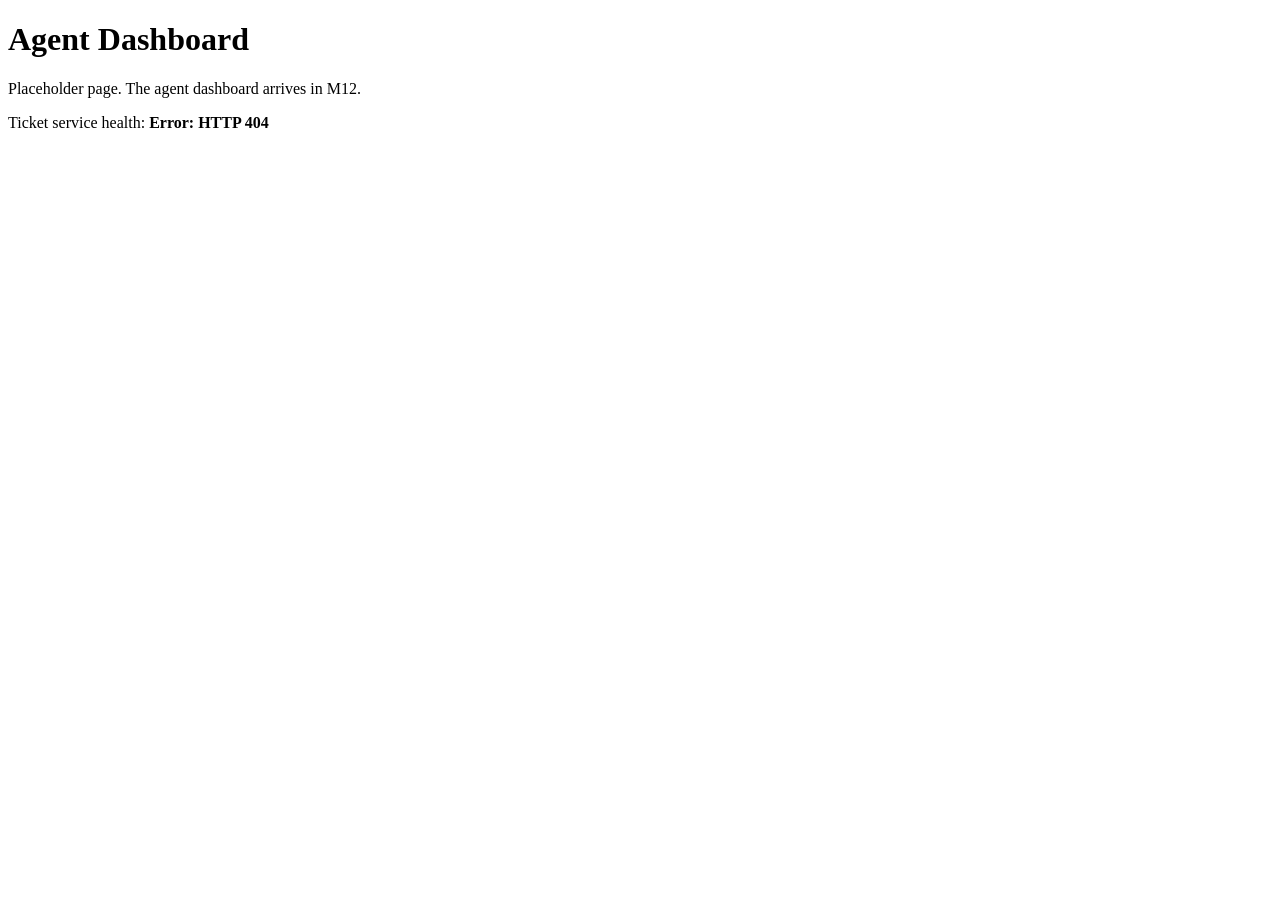
==== frontend/agent/index.html @ 4e437c52 "M1" ====
<!DOCTYPE html>
<html lang="en">
<head>
  <meta charset="utf-8">
  <meta name="viewport" content="width=device-width, initial-scale=1">
  <title>Agent Dashboard</title>
</head>
<body>
  <h1>Agent Dashboard</h1>
  <p>Placeholder page. The agent dashboard arrives in M12.</p>
  <p>Ticket service health: <strong id="health-result">Loading...</strong></p>
  <script type="module" src="app.js"></script>
</body>
</html>
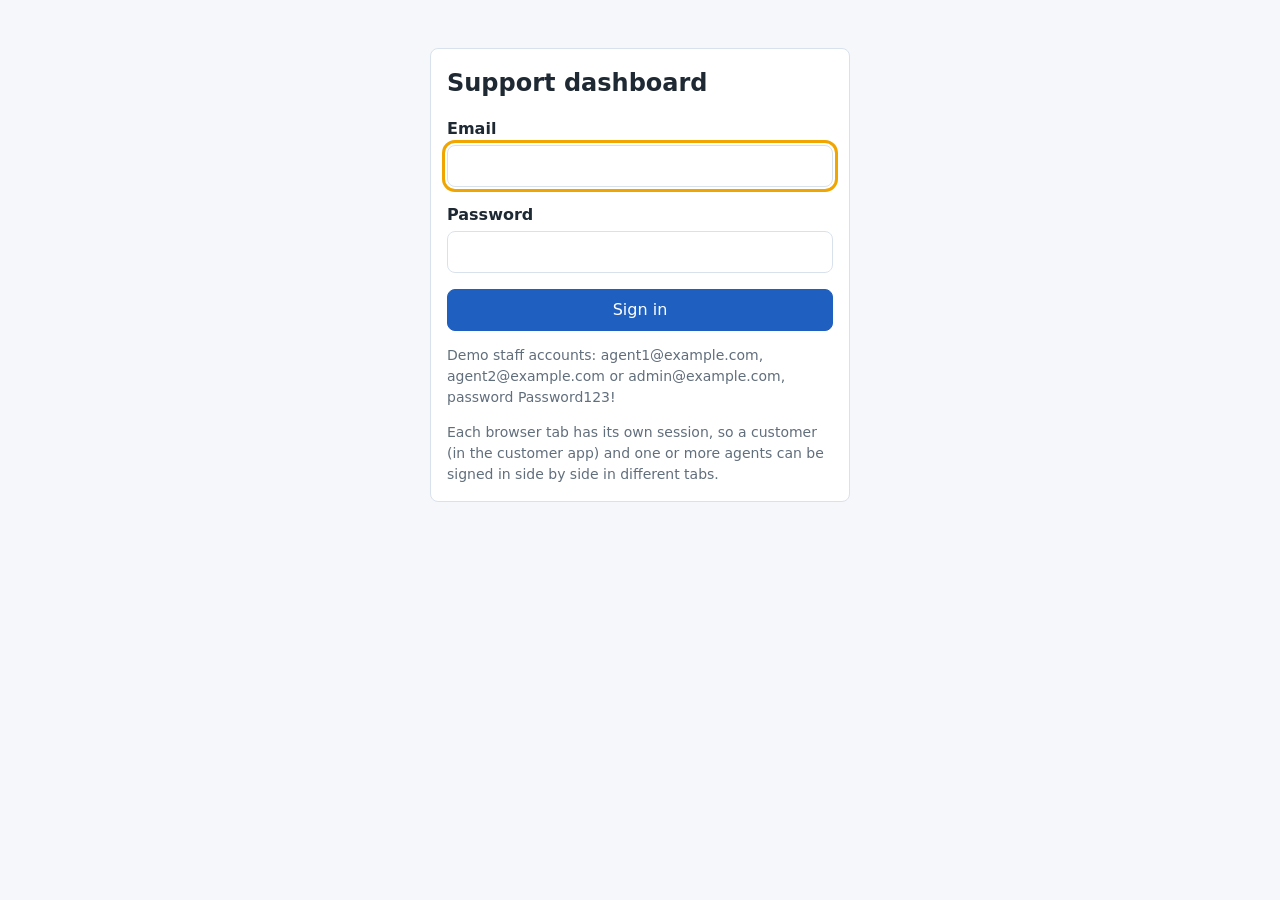
==== commit 33b8589e: "M12: Support-agent dashboard Plain HTML/CSS/JS (ES modules) dashboard at /agent/ for agents and admi" ====
--- a/frontend/agent/index.html
+++ b/frontend/agent/index.html
@@ -3,12 +3,30 @@
 <head>
   <meta charset="utf-8">
   <meta name="viewport" content="width=device-width, initial-scale=1">
-  <title>Agent Dashboard</title>
+  <title>Support Dashboard</title>
+  <link rel="stylesheet" href="styles.css">
 </head>
 <body>
-  <h1>Agent Dashboard</h1>
-  <p>Placeholder page. The agent dashboard arrives in M12.</p>
-  <p>Ticket service health: <strong id="health-result">Loading...</strong></p>
-  <script type="module" src="app.js"></script>
+  <header id="app-header" class="app-header" hidden>
+    <div class="header-inner">
+      <span class="brand">Support Dashboard</span>
+      <nav aria-label="Main">
+        <a href="#/tickets" data-nav="tickets">Tickets</a>
+        <a href="#/approvals" data-nav="approvals">
+          Approvals
+          <span id="pending-count" class="count" title="Pending approvals" hidden></span>
+        </a>
+      </nav>
+      <span id="connection-status" class="connection-status" role="status" hidden>Reconnecting…</span>
+      <span class="user">
+        <span id="user-email"></span>
+        <span id="user-role" class="badge"></span>
+        <button id="sign-out-button" type="button">Sign out</button>
+      </span>
+    </div>
+  </header>
+  <main id="app" class="app-main">Loading…</main>
+  <noscript>This dashboard needs JavaScript.</noscript>
+  <script type="module" src="js/main.js"></script>
 </body>
 </html>
--- a/frontend/agent/styles.css
+++ b/frontend/agent/styles.css
@@ -0,0 +1,801 @@
+/* Support dashboard: one stylesheet, colors and spacing as variables, system fonts.
+   Started from the customer app's stylesheet; the two apps stay independent. */
+:root {
+  --color-text: #1f2933;
+  --color-muted: #616e7c;
+  --color-background: #f5f7fa;
+  --color-surface: #ffffff;
+  --color-border: #d9e2ec;
+  --color-primary: #1f5fbf;
+  --color-primary-dark: #174a95;
+  --color-focus: #f0a500;
+  --color-error: #b42318;
+  --color-error-background: #fdecea;
+  --color-customer: #1f5fbf;
+  --color-ai: #e6f0fa;
+  --color-agent: #e7f6ec;
+  --color-agent-border: #2f855a;
+  --color-banner: #fff4d6;
+  --color-success: #2f855a;
+  --color-warning: #b7791f;
+  --space-1: 4px;
+  --space-2: 8px;
+  --space-3: 12px;
+  --space-4: 16px;
+  --space-5: 24px;
+  --radius: 8px;
+  --font: system-ui, -apple-system, "Segoe UI", Roboto, "Helvetica Neue", Arial, sans-serif;
+}
+
+* {
+  box-sizing: border-box;
+}
+
+body {
+  margin: 0;
+  font-family: var(--font);
+  font-size: 16px;
+  line-height: 1.5;
+  color: var(--color-text);
+  background: var(--color-background);
+}
+
+[hidden] {
+  display: none !important;
+}
+
+h1 {
+  font-size: 1.5rem;
+  margin: 0 0 var(--space-4);
+  overflow-wrap: anywhere;
+}
+
+h2 {
+  font-size: 1.1rem;
+  margin: 0 0 var(--space-3);
+}
+
+a {
+  color: var(--color-primary);
+}
+
+:focus-visible {
+  outline: 3px solid var(--color-focus);
+  outline-offset: 2px;
+}
+
+/* Header */
+.app-header {
+  background: var(--color-surface);
+  border-bottom: 1px solid var(--color-border);
+}
+
+.header-inner {
+  max-width: 1320px;
+  margin: 0 auto;
+  padding: var(--space-3) var(--space-4);
+  display: flex;
+  flex-wrap: wrap;
+  align-items: center;
+  gap: var(--space-3) var(--space-4);
+}
+
+.brand {
+  font-weight: 700;
+}
+
+nav {
+  display: flex;
+  gap: var(--space-3);
+}
+
+nav a {
+  text-decoration: none;
+  padding: var(--space-1) var(--space-2);
+  border-radius: var(--radius);
+}
+
+nav a[aria-current="page"] {
+  background: var(--color-ai);
+  font-weight: 600;
+}
+
+.user {
+  margin-left: auto;
+  display: flex;
+  align-items: center;
+  gap: var(--space-3);
+}
+
+.connection-status {
+  font-size: 0.875rem;
+  color: var(--color-warning);
+  font-weight: 600;
+}
+
+/* Layout */
+.app-main {
+  max-width: 1320px;
+  margin: 0 auto;
+  padding: var(--space-5) var(--space-4);
+}
+
+.card {
+  background: var(--color-surface);
+  border: 1px solid var(--color-border);
+  border-radius: var(--radius);
+  padding: var(--space-4);
+}
+
+.stack {
+  display: flex;
+  flex-direction: column;
+  gap: var(--space-4);
+}
+
+.title-row {
+  display: flex;
+  flex-wrap: wrap;
+  align-items: center;
+  justify-content: space-between;
+  gap: var(--space-3);
+  margin-bottom: var(--space-4);
+}
+
+.title-row h1 {
+  margin: 0;
+}
+
+.back-link {
+  display: inline-block;
+  margin-bottom: var(--space-3);
+}
+
+/* Forms and buttons */
+label {
+  display: flex;
+  flex-direction: column;
+  gap: var(--space-1);
+  font-weight: 600;
+}
+
+input,
+select,
+textarea {
+  font: inherit;
+  font-weight: normal;
+  width: 100%;
+  padding: var(--space-2) var(--space-3);
+  border: 1px solid var(--color-border);
+  border-radius: var(--radius);
+  background: var(--color-surface);
+  color: var(--color-text);
+}
+
+textarea {
+  resize: vertical;
+}
+
+button,
+.button {
+  font: inherit;
+  display: inline-block;
+  padding: var(--space-2) var(--space-4);
+  border: 1px solid var(--color-border);
+  border-radius: var(--radius);
+  background: var(--color-surface);
+  color: var(--color-text);
+  cursor: pointer;
+  text-decoration: none;
+  text-align: center;
+}
+
+button.primary,
+.button.primary {
+  background: var(--color-primary);
+  border-color: var(--color-primary);
+  color: #ffffff;
+}
+
+button.primary:hover,
+.button.primary:hover {
+  background: var(--color-primary-dark);
+}
+
+button:disabled {
+  opacity: 0.6;
+  cursor: not-allowed;
+}
+
+/* Messages and states */
+.error {
+  color: var(--color-error);
+  background: var(--color-error-background);
+  padding: var(--space-2) var(--space-3);
+  border-radius: var(--radius);
+  margin: 0;
+}
+
+.notice {
+  background: var(--color-banner);
+  padding: var(--space-2) var(--space-3);
+  border-radius: var(--radius);
+}
+
+.empty {
+  color: var(--color-muted);
+}
+
+.muted {
+  color: var(--color-muted);
+}
+
+.small {
+  font-size: 0.875rem;
+}
+
+.hint {
+  font-size: 0.875rem;
+  color: var(--color-muted);
+  margin-bottom: 0;
+}
+
+.visually-hidden {
+  position: absolute;
+  width: 1px;
+  height: 1px;
+  overflow: hidden;
+  clip: rect(0 0 0 0);
+  white-space: nowrap;
+}
+
+/* Sign in */
+.auth-card {
+  max-width: 420px;
+  margin: var(--space-5) auto;
+}
+
+/* Lists of tickets and orders */
+.item-list {
+  list-style: none;
+  margin: 0;
+  padding: 0;
+  display: flex;
+  flex-direction: column;
+  gap: var(--space-2);
+}
+
+.item-link {
+  display: flex;
+  flex-wrap: wrap;
+  align-items: center;
+  gap: var(--space-1) var(--space-3);
+  padding: var(--space-3) var(--space-4);
+  background: var(--color-surface);
+  border: 1px solid var(--color-border);
+  border-radius: var(--radius);
+  color: var(--color-text);
+  text-decoration: none;
+}
+
+.item-link:hover {
+  border-color: var(--color-primary);
+}
+
+.item-title {
+  font-weight: 600;
+  overflow-wrap: anywhere;
+}
+
+.item-link .item-title {
+  flex: 1 1 60%;
+}
+
+.item-link .full-row {
+  flex-basis: 100%;
+}
+
+.badge {
+  display: inline-block;
+  font-size: 0.8rem;
+  font-weight: 600;
+  padding: 2px var(--space-2);
+  border-radius: 999px;
+  background: var(--color-background);
+  border: 1px solid var(--color-border);
+}
+
+.status-awaiting_approval {
+  background: var(--color-banner);
+  border-color: var(--color-warning);
+}
+
+.status-escalated {
+  background: var(--color-error-background);
+  border-color: var(--color-error);
+  color: var(--color-error);
+}
+
+.status-resolved {
+  background: var(--color-agent);
+  border-color: var(--color-success);
+}
+
+/* Conversation */
+.banner {
+  background: var(--color-banner);
+  border: 1px solid var(--color-warning);
+  border-radius: var(--radius);
+  padding: var(--space-2) var(--space-3);
+  font-weight: 600;
+}
+
+.message-list {
+  list-style: none;
+  margin: 0 0 var(--space-3);
+  padding: var(--space-3);
+  height: 55vh;
+  min-height: 260px;
+  overflow-y: auto;
+  background: var(--color-surface);
+  border: 1px solid var(--color-border);
+  border-radius: var(--radius);
+  display: flex;
+  flex-direction: column;
+  gap: var(--space-3);
+}
+
+.message {
+  max-width: 85%;
+  padding: var(--space-2) var(--space-3);
+  border-radius: var(--radius);
+  display: flex;
+  flex-direction: column;
+  gap: var(--space-1);
+}
+
+.message-text {
+  margin: 0;
+  white-space: pre-wrap;
+  overflow-wrap: anywhere;
+}
+
+.sender {
+  font-size: 0.8rem;
+  font-weight: 700;
+}
+
+.from-customer {
+  align-self: flex-start;
+  background: var(--color-background);
+  border: 1px solid var(--color-border);
+}
+
+.from-ai {
+  align-self: flex-end;
+  background: var(--color-ai);
+}
+
+.from-agent {
+  align-self: flex-end;
+  background: var(--color-agent);
+  border-right: 4px solid var(--color-agent-border);
+}
+
+.from-system {
+  align-self: center;
+  max-width: 100%;
+  text-align: center;
+  color: var(--color-muted);
+  font-size: 0.875rem;
+}
+
+.typing {
+  color: var(--color-muted);
+  font-style: italic;
+  margin: 0 0 var(--space-3);
+}
+
+.message-form {
+  display: flex;
+  flex-wrap: wrap;
+  gap: var(--space-2);
+  align-items: flex-end;
+}
+
+.message-form textarea {
+  flex: 1 1 200px;
+  width: auto;
+}
+
+.message-form .error {
+  flex-basis: 100%;
+}
+
+/* Header extras */
+.count {
+  display: inline-block;
+  min-width: 1.5em;
+  margin-left: var(--space-1);
+  padding: 0 6px;
+  border-radius: 999px;
+  background: var(--color-warning);
+  color: #ffffff;
+  font-size: 0.8rem;
+  font-weight: 700;
+  text-align: center;
+}
+
+.user button {
+  white-space: nowrap;
+}
+
+/* Buttons, selects and checkboxes */
+button.danger {
+  background: var(--color-error);
+  border-color: var(--color-error);
+  color: #ffffff;
+}
+
+select {
+  width: auto;
+}
+
+label.checkbox,
+label.inline-label {
+  flex-direction: row;
+  align-items: center;
+  gap: var(--space-2);
+  font-weight: normal;
+}
+
+label.checkbox input {
+  width: auto;
+  padding: 0;
+}
+
+.actions {
+  display: flex;
+  flex-wrap: wrap;
+  align-items: center;
+  gap: var(--space-2);
+  margin-bottom: var(--space-4);
+}
+
+.actions .error,
+.actions .muted {
+  flex-basis: 100%;
+  margin: 0;
+}
+
+.status-form {
+  display: flex;
+  gap: var(--space-2);
+}
+
+.warning {
+  background: var(--color-banner);
+  border: 1px solid var(--color-warning);
+  border-radius: var(--radius);
+  padding: var(--space-2) var(--space-3);
+  font-weight: 600;
+}
+
+/* Facts lists (ticket header, approval cards) */
+.facts {
+  display: grid;
+  grid-template-columns: max-content 1fr;
+  gap: var(--space-1) var(--space-4);
+  margin: 0 0 var(--space-4);
+}
+
+.facts dt {
+  color: var(--color-muted);
+}
+
+.facts dd {
+  margin: 0;
+  overflow-wrap: anywhere;
+}
+
+/* Tickets: the queue beside the detail on wide screens */
+.workspace {
+  display: grid;
+  grid-template-columns: minmax(300px, 400px) minmax(0, 1fr);
+  gap: var(--space-5);
+  align-items: start;
+}
+
+.filters {
+  display: flex;
+  flex-wrap: wrap;
+  align-items: flex-end;
+  gap: var(--space-2) var(--space-4);
+  margin-bottom: var(--space-3);
+}
+
+.queue-item .badge {
+  white-space: nowrap;
+}
+
+.queue-item.needs-human {
+  border-left: 5px solid var(--color-warning);
+  background: #fffaf0;
+}
+
+.queue-item.needs-human:has(.status-escalated) {
+  border-left-color: var(--color-error);
+  background: #fff6f5;
+}
+
+.queue-item[aria-current="true"] {
+  border-color: var(--color-primary);
+  box-shadow: 0 0 0 2px var(--color-primary);
+}
+
+.taken-over {
+  background: var(--color-agent);
+  border-color: var(--color-agent-border);
+}
+
+.approval-link {
+  display: block;
+  margin: 0 0 var(--space-4);
+  border: 1px solid var(--color-warning);
+  font-weight: 600;
+}
+
+/* Tabs */
+.tabs {
+  display: flex;
+  gap: var(--space-1);
+  border-bottom: 1px solid var(--color-border);
+  margin-bottom: var(--space-3);
+}
+
+.tabs button {
+  border: none;
+  border-bottom: 3px solid transparent;
+  border-radius: 0;
+  background: none;
+}
+
+.tabs button[aria-selected="true"] {
+  border-bottom-color: var(--color-primary);
+  font-weight: 700;
+}
+
+/* AI activity */
+.run-list {
+  list-style: none;
+  margin: 0;
+  padding: 0;
+  display: flex;
+  flex-direction: column;
+  gap: var(--space-3);
+}
+
+.run {
+  background: var(--color-surface);
+  border: 1px solid var(--color-border);
+  border-left: 5px solid var(--color-success);
+  border-radius: var(--radius);
+  padding: var(--space-3) var(--space-4);
+}
+
+.run-skipped {
+  border-left-color: var(--color-muted);
+}
+
+.run-failed {
+  border-left-color: var(--color-error);
+}
+
+.run-started {
+  border-left-color: var(--color-primary);
+}
+
+.run h3 {
+  font-size: 0.95rem;
+  margin: var(--space-3) 0 var(--space-2);
+}
+
+.run-header {
+  display: flex;
+  flex-wrap: wrap;
+  align-items: center;
+  gap: var(--space-2) var(--space-3);
+}
+
+.run-status-completed {
+  background: var(--color-agent);
+  border-color: var(--color-success);
+}
+
+.run-status-failed,
+.tool-error-badge {
+  background: var(--color-error-background);
+  border-color: var(--color-error);
+  color: var(--color-error);
+}
+
+.run-note {
+  margin: var(--space-2) 0 0;
+}
+
+.escalation,
+.paused,
+.not-posted {
+  margin: var(--space-2) 0 0;
+  padding: var(--space-2) var(--space-3);
+  border-radius: var(--radius);
+  font-weight: 600;
+}
+
+.escalation {
+  background: var(--color-error-background);
+  border: 1px solid var(--color-error);
+  color: var(--color-error);
+}
+
+.paused,
+.not-posted {
+  background: var(--color-banner);
+  border: 1px solid var(--color-warning);
+}
+
+.tool-list,
+.chunk-list {
+  margin: 0;
+  padding-left: var(--space-5);
+}
+
+.tool-call {
+  margin-bottom: var(--space-3);
+}
+
+.tool-error .tool-name {
+  color: var(--color-error);
+}
+
+.tool-header {
+  display: flex;
+  flex-wrap: wrap;
+  align-items: center;
+  gap: var(--space-2);
+}
+
+.tool-name {
+  font-weight: 700;
+}
+
+.tier-1 {
+  background: var(--color-ai);
+  border-color: var(--color-primary);
+}
+
+.tier-2 {
+  background: var(--color-agent);
+  border-color: var(--color-success);
+}
+
+.tier-3 {
+  background: var(--color-banner);
+  border-color: var(--color-warning);
+}
+
+.code-block {
+  margin: var(--space-1) 0;
+  padding: var(--space-2) var(--space-3);
+  background: var(--color-background);
+  border: 1px solid var(--color-border);
+  border-radius: var(--radius);
+  font-size: 0.85rem;
+  white-space: pre-wrap;
+  overflow-wrap: anywhere;
+  max-height: 320px;
+  overflow-y: auto;
+}
+
+details summary {
+  cursor: pointer;
+  color: var(--color-primary);
+  font-size: 0.9rem;
+}
+
+.run-reply {
+  margin: var(--space-1) 0;
+  white-space: pre-wrap;
+  overflow-wrap: anywhere;
+  background: var(--color-ai);
+  padding: var(--space-2) var(--space-3);
+  border-radius: var(--radius);
+}
+
+/* Approvals */
+.approval-list {
+  list-style: none;
+  margin: 0;
+  padding: 0;
+  display: flex;
+  flex-direction: column;
+  gap: var(--space-3);
+}
+
+.approval-pending {
+  border-left: 5px solid var(--color-warning);
+}
+
+.approval .title-row {
+  margin-bottom: var(--space-3);
+}
+
+.approval h2 {
+  margin: 0;
+  flex: 1 1 auto;
+  overflow-wrap: anywhere;
+}
+
+.amount {
+  font-size: 1.25rem;
+  font-weight: 700;
+}
+
+.approval-status-pending {
+  background: var(--color-banner);
+  border-color: var(--color-warning);
+}
+
+.approval-status-approved {
+  background: var(--color-agent);
+  border-color: var(--color-success);
+}
+
+.approval-status-rejected {
+  background: var(--color-error-background);
+  border-color: var(--color-error);
+  color: var(--color-error);
+}
+
+.decision-form {
+  display: flex;
+  flex-direction: column;
+  gap: var(--space-2);
+}
+
+.decision-form .actions {
+  margin-bottom: 0;
+}
+
+/* Tablet and phone: the queue and the detail stack (the open ticket first) */
+@media (max-width: 960px) {
+  .workspace {
+    grid-template-columns: minmax(0, 1fr);
+  }
+
+  .workspace.has-selection .detail-pane {
+    order: -1;
+  }
+}
+
+@media (max-width: 480px) {
+  .app-main {
+    padding: var(--space-4) var(--space-3);
+  }
+
+  .message {
+    max-width: 95%;
+  }
+
+  .message-list {
+    height: 50vh;
+  }
+
+  .facts {
+    grid-template-columns: minmax(0, 1fr);
+  }
+
+  .facts dd {
+    margin-bottom: var(--space-2);
+  }
+}
